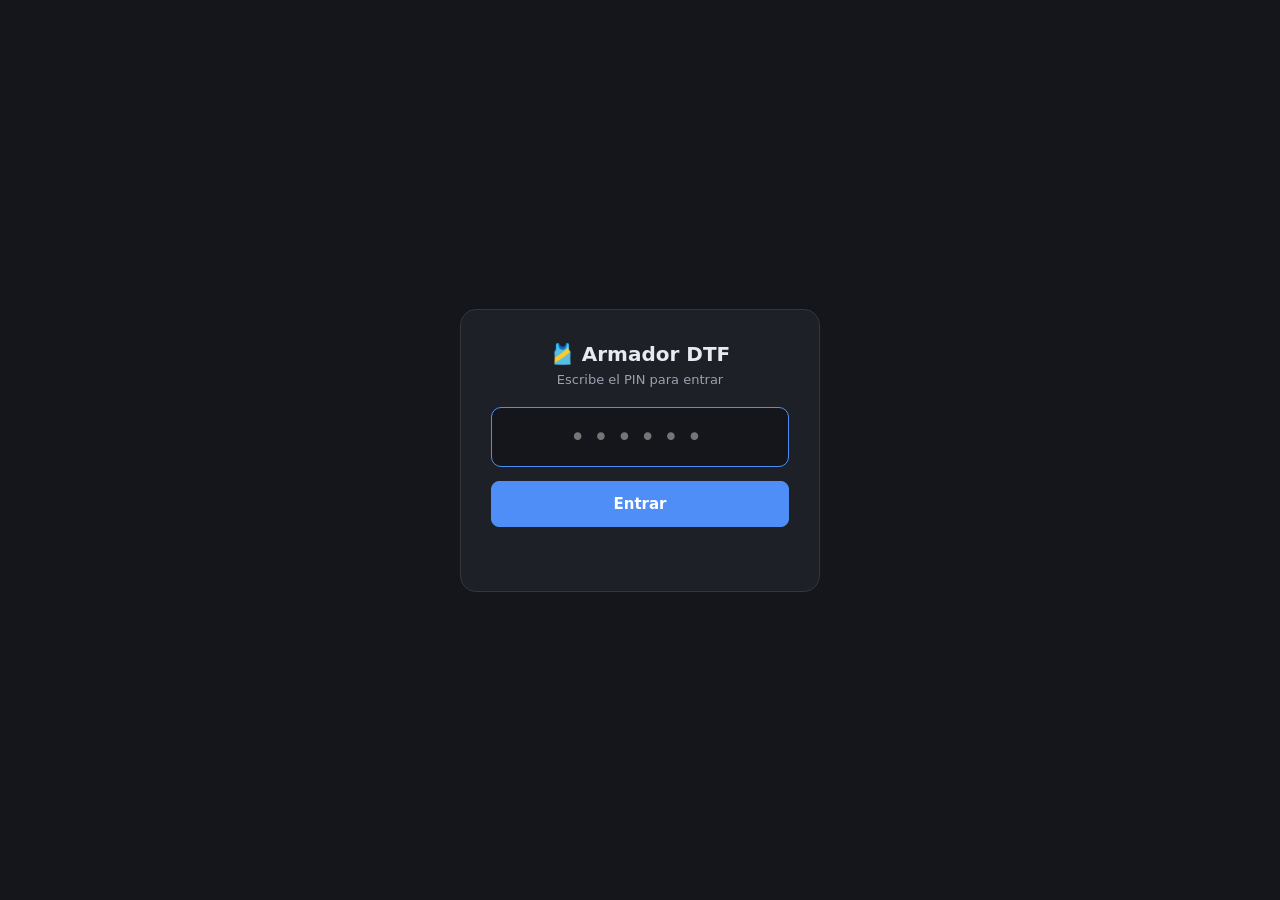
==== static/login.html @ 1b6f9c15 "Publicar en internet con tunel de Cloudflare, con autenticacion Antes de exponer el programa fuera d" ====
<!DOCTYPE html>
<html lang="es">
<head>
<meta charset="UTF-8">
<meta name="viewport" content="width=device-width, initial-scale=1.0, viewport-fit=cover">
<meta name="theme-color" content="#14161b">
<title>Armador DTF</title>
<link rel="stylesheet" href="style.css">
<style>
  body { align-items: center; justify-content: center; overflow: auto; }
  .card {
    background: var(--panel);
    border: 1px solid var(--border);
    border-radius: 16px;
    padding: 32px 30px;
    width: min(360px, 90vw);
    text-align: center;
  }
  .card h1 { font-size: 20px; margin-bottom: 6px; }
  .card p { color: var(--muted); font-size: 13px; margin-bottom: 20px; }
  #pin {
    width: 100%;
    background: var(--bg);
    color: var(--text);
    border: 1px solid var(--border);
    border-radius: 10px;
    padding: 14px;
    font-size: 26px;
    text-align: center;
    letter-spacing: 8px;
    font-family: inherit;
    margin-bottom: 14px;
  }
  #pin:focus { outline: none; border-color: var(--accent); }
  #entrar { width: 100%; padding: 13px; font-size: 15px; }
  #err { color: #ff8a8a; font-size: 13px; min-height: 20px; margin-top: 12px; }
</style>
</head>
<body>
  <div class="card">
    <h1>🎽 Armador DTF</h1>
    <p>Escribe el PIN para entrar</p>
    <input id="pin" type="text" inputmode="numeric" autocomplete="one-time-code"
           maxlength="6" placeholder="••••••" autofocus>
    <button id="entrar" class="primary">Entrar</button>
    <div id="err"></div>
  </div>
<script>
  const pin = document.getElementById("pin");
  const btn = document.getElementById("entrar");
  const err = document.getElementById("err");

  async function entrar() {
    const v = pin.value.trim();
    if (!v) { pin.focus(); return; }
    btn.disabled = true;
    err.textContent = "";
    try {
      const r = await fetch("/api/login", {
        method: "POST", headers: { "Content-Type": "application/json" },
        body: JSON.stringify({ pin: v }),
      });
      const d = await r.json();
      if (d.ok) { location.href = "/"; return; }
      err.textContent = d.error || "No se pudo entrar";
      pin.value = ""; pin.focus();
    } catch (e) {
      err.textContent = "Sin conexión con el programa";
    } finally {
      btn.disabled = false;
    }
  }
  btn.onclick = entrar;
  pin.addEventListener("keydown", e => { if (e.key === "Enter") entrar(); });
  pin.addEventListener("input", () => { if (pin.value.length === 6) entrar(); });
</script>
</body>
</html>
---- static/style.css ----
* { box-sizing: border-box; margin: 0; padding: 0; }

:root {
  --bg: #14161b;
  --panel: #1d2027;
  --panel2: #23262f;
  --border: #32363f;
  --text: #e8eaf0;
  --muted: #9aa0ad;
  --accent: #4f8ef7;
  --accent2: #34c47c;
  --warn: #e0a33c;
  --sidebar-w: 400px;
}

html, body { height: 100%; }
body {
  font-family: "Segoe UI", -apple-system, BlinkMacSystemFont, system-ui, sans-serif;
  background: var(--bg);
  color: var(--text);
  display: flex;
  flex-direction: column;
  overflow: hidden;
  -webkit-text-size-adjust: 100%;
  padding: env(safe-area-inset-top) env(safe-area-inset-right) env(safe-area-inset-bottom) env(safe-area-inset-left);
}

header {
  display: flex;
  align-items: center;
  justify-content: space-between;
  gap: 8px;
  padding: 10px 16px;
  background: var(--panel);
  border-bottom: 1px solid var(--border);
  flex-shrink: 0;
}
.brand { font-size: 17px; white-space: nowrap; }
.actions { display: flex; gap: 8px; flex-shrink: 0; }

button {
  border: 1px solid var(--border);
  border-radius: 8px;
  padding: 8px 16px;
  font-size: 13px;
  cursor: pointer;
  background: var(--panel2);
  color: var(--text);
  font-family: inherit;
  -webkit-tap-highlight-color: transparent;
  touch-action: manipulation;
}
button.primary { background: var(--accent); border-color: var(--accent); color: #fff; font-weight: 600; }
button.primary:hover { filter: brightness(1.1); }
button.secondary:hover { background: #2b2f39; }
button:disabled { opacity: .5; cursor: default; }
button.icon { padding: 8px 11px; font-size: 15px; }
button.toggle.active {
  background: rgba(235, 45, 45, .18);
  border-color: #eb2d2d;
  color: #ff8a8a;
}

.only-mobile { display: none !important; }
.hidden { display: none !important; }

#tabbar {
  flex-shrink: 0;
  background: var(--panel);
  border-bottom: 1px solid var(--border);
}
#tabbar button {
  flex: 1;
  border: none;
  border-radius: 0;
  background: none;
  padding: 12px 0;
  color: var(--muted);
  font-size: 14px;
  border-bottom: 2px solid transparent;
}
#tabbar button.active { color: var(--text); border-bottom-color: var(--accent); }

.layout { flex: 1; display: flex; min-height: 0; }

#sidebar {
  width: var(--sidebar-w);
  background: var(--panel);
  border-right: 1px solid var(--border);
  display: flex;
  flex-direction: column;
  min-height: 0;
  flex-shrink: 0;
}

#dropzone {
  margin: 12px;
  padding: 14px 12px;
  border: 2px dashed var(--border);
  border-radius: 10px;
  text-align: center;
  color: var(--muted);
  transition: border-color .15s, background .15s;
  flex-shrink: 0;
}
#dropzone.drag { border-color: var(--accent); background: rgba(79,142,247,.08); }
#dropzone p { margin-bottom: 6px; color: var(--text); }
#dropzone .hint { font-size: 12px; color: var(--muted); margin-bottom: 10px; }

/* ---------- tabla de diseños (hoja tipo iCore) ---------- */
#tableWrap { flex: 1; overflow-y: auto; padding: 0 12px 12px; display: flex; flex-direction: column; -webkit-overflow-scrolling: touch; }
#designTable { width: 100%; border-collapse: collapse; font-size: 12px; }
#designTable th {
  text-align: left;
  color: var(--muted);
  font-weight: 600;
  font-size: 11px;
  padding: 4px;
  border-bottom: 1px solid var(--border);
  position: sticky;
  top: 0;
  background: var(--panel);
  z-index: 1;
}
#designTable td { padding: 4px; border-bottom: 1px solid var(--border); vertical-align: middle; }
#designTable tr:hover td { background: rgba(255,255,255,.025); }
#designTable img.mini {
  width: 34px; height: 34px;
  object-fit: contain;
  background: conic-gradient(#3a3f4a 25%, #2c303a 0 50%, #3a3f4a 0 75%, #2c303a 0) 0 0/10px 10px;
  border-radius: 5px;
  display: block;
}
#designTable .fname { max-width: 120px; white-space: nowrap; overflow: hidden; text-overflow: ellipsis; }
#designTable input {
  width: 54px;
  background: var(--bg);
  color: var(--text);
  border: 1px solid var(--border);
  border-radius: 5px;
  padding: 5px;
  font-size: 12px;
  font-family: inherit;
}
#designTable input.qty { width: 44px; }
#designTable .rowbtn {
  background: none; border: none;
  color: var(--muted);
  font-size: 15px;
  padding: 4px 5px;
  cursor: pointer;
}
#designTable .rowbtn:hover { color: var(--text); }
#designTable .rowbtn.del:hover { color: #f66; }

#tableTotals {
  margin-top: auto;
  padding: 10px 4px 0;
  font-size: 12px;
  color: var(--muted);
  border-top: 1px solid var(--border);
  display: flex;
  justify-content: space-between;
  flex-wrap: wrap;
  gap: 4px;
}
#tableTotals strong { color: var(--text); }

main { flex: 1; display: flex; flex-direction: column; min-width: 0; }

#settings {
  display: flex;
  flex-wrap: wrap;
  gap: 8px 16px;
  padding: 10px 16px;
  background: var(--panel);
  border-bottom: 1px solid var(--border);
  font-size: 12px;
  color: var(--muted);
  align-items: center;
  flex-shrink: 0;
}
#settings input[type=number], #settings select {
  background: var(--bg); color: var(--text);
  border: 1px solid var(--border);
  border-radius: 5px; padding: 5px 6px; font-size: 12px;
  font-family: inherit;
}
#settings input[type=number] { width: 60px; }
#settings input[type=checkbox] { width: 16px; height: 16px; accent-color: var(--accent); }
#settings label { display: flex; align-items: center; gap: 5px; }
#settings button { padding: 6px 11px; font-size: 12px; }
#settings .cmyk-only { display: contents; }
#settings.rgb-mode .cmyk-only { display: none; }

.warn {
  padding: 7px 16px;
  font-size: 12px;
  background: rgba(224, 163, 60, .12);
  color: var(--warn);
  border-bottom: 1px solid var(--border);
}

#statusbar {
  display: flex;
  justify-content: space-between;
  gap: 10px;
  padding: 8px 16px;
  font-size: 13px;
  color: var(--muted);
  flex-shrink: 0;
}
#statLen { color: var(--accent2); font-weight: 600; white-space: nowrap; }

#previewWrap {
  flex: 1;
  overflow: auto;
  padding: 12px 24px 24px;
  display: flex;
  justify-content: center;
  -webkit-overflow-scrolling: touch;
}
.preview-hint { padding: 4px 16px 10px; font-size: 11px; color: var(--muted); text-align: center; flex-shrink: 0; }

#sheet {
  position: relative;
  background: conic-gradient(#f2f2f2 25%, #e4e4e4 0 50%, #f2f2f2 0 75%, #e4e4e4 0) 0 0/16px 16px;
  border: 1px solid #555;
  box-shadow: 0 4px 24px rgba(0,0,0,.5);
  flex-shrink: 0;
  align-self: flex-start;
}
.item {
  position: absolute;
  outline: 1px dashed rgba(60,120,255,.55);
  cursor: grab;
  touch-action: none;          /* el arrastre no hace scroll en táctil */
  -webkit-tap-highlight-color: transparent;
}
.item img { width: 100%; height: 100%; display: block; pointer-events: none; user-select: none; -webkit-user-drag: none; }
.item.locked { outline: 1.5px solid rgba(255,170,40,.9); }
.item.selected { outline: 2px solid var(--accent); z-index: 5; }
.item.dragging { opacity: .75; z-index: 20; cursor: grabbing; outline: 2px solid var(--accent); }
.item.invalid { outline: 2px solid #f55; }
.item .pin {
  position: absolute;
  top: -1px; right: -1px;
  font-size: 11px;
  line-height: 1;
  background: rgba(0,0,0,.55);
  border-radius: 0 0 0 6px;
  padding: 2px 3px;
  pointer-events: none;
}
.item .white-overlay { position: absolute; inset: 0; pointer-events: none; }

#pieceTools {
  position: fixed;
  z-index: 40;
  display: flex;
  gap: 4px;
  background: var(--panel);
  border: 1px solid var(--border);
  border-radius: 8px;
  padding: 3px;
  box-shadow: 0 4px 14px rgba(0,0,0,.5);
}
#pieceTools button { padding: 6px 12px; font-size: 16px; border: none; background: none; }
#pieceTools button:hover { background: var(--panel2); border-radius: 6px; }

#toast {
  position: fixed;
  bottom: 20px; left: 50%;
  transform: translateX(-50%);
  background: #333d;
  backdrop-filter: blur(6px);
  color: #fff;
  padding: 10px 20px;
  border-radius: 10px;
  font-size: 13px;
  opacity: 0;
  pointer-events: none;
  transition: opacity .25s;
  z-index: 60;
  max-width: 90vw;
  text-align: center;
}
#toast.show { opacity: 1; }

#modal {
  position: fixed; inset: 0;
  background: rgba(0,0,0,.55);
  display: flex; align-items: center; justify-content: center;
  z-index: 50;
  padding: 16px;
}
.modal-card {
  background: var(--panel);
  border: 1px solid var(--border);
  border-radius: 14px;
  padding: 22px 26px;
  width: min(520px, 100%);
  max-height: 85vh;
  overflow-y: auto;
}
.modal-card h3 { margin-bottom: 10px; }
#modalBody { font-size: 13px; color: var(--muted); line-height: 1.6; word-break: break-word; }
#modalBody .ok { color: var(--accent2); }
#modalBody a { color: var(--accent); }
#modalBody code {
  display: inline-block;
  background: var(--bg);
  padding: 4px 8px;
  border-radius: 6px;
  font-size: 15px;
  color: var(--text);
  margin: 4px 0;
  user-select: all;
}
.modal-actions { display: flex; justify-content: flex-end; gap: 8px; margin-top: 16px; }

.spinner {
  display: inline-block;
  width: 14px; height: 14px;
  border: 2px solid #fff5;
  border-top-color: #fff;
  border-radius: 50%;
  animation: spin .8s linear infinite;
  vertical-align: -2px;
  margin-right: 6px;
}
@keyframes spin { to { transform: rotate(360deg); } }

/* ==================== TABLET ==================== */
@media (max-width: 1100px) {
  :root { --sidebar-w: 330px; }
  .actions .lbl { display: none; }
}

/* ==================== CELULAR / iPAD VERTICAL ==================== */
@media (max-width: 900px) {
  .only-mobile { display: flex !important; }
  #tabbar { display: flex !important; }

  header { padding: 8px 12px; }
  .brand { font-size: 15px; }
  .actions { gap: 6px; }
  .actions button { padding: 9px 12px; }

  .layout { flex-direction: column; }
  #sidebar {
    width: 100%;
    border-right: none;
    border-bottom: 1px solid var(--border);
  }
  body.tab-designs main { display: none; }
  body.tab-sheet #sidebar { display: none; }

  /* los ajustes se muestran bajo demanda con el botón ⚙ */
  #settings { display: none; }
  body.show-settings #settings { display: flex; }

  /* 16px evita que iOS haga zoom al enfocar un campo */
  #designTable input, #settings input[type=number], #settings select { font-size: 16px; }
  #designTable input { width: 62px; padding: 8px 6px; }
  #designTable input.qty { width: 54px; }
  #designTable td { padding: 6px 3px; }
  #designTable .fname { max-width: 34vw; font-size: 13px; }
  #designTable .rowbtn { font-size: 19px; padding: 7px 6px; }
  #designTable img.mini { width: 40px; height: 40px; }

  #settings { gap: 10px 14px; }
  #settings label { font-size: 13px; }

  #previewWrap { padding: 10px 12px 20px; }
  #pieceTools button { padding: 9px 16px; font-size: 18px; }
  .preview-hint { font-size: 10px; }
}

@media (max-width: 480px) {
  .brand strong { display: none; }
  #dropzone { margin: 8px; padding: 12px 10px; }
  #dropzone .hint { display: none; }
}
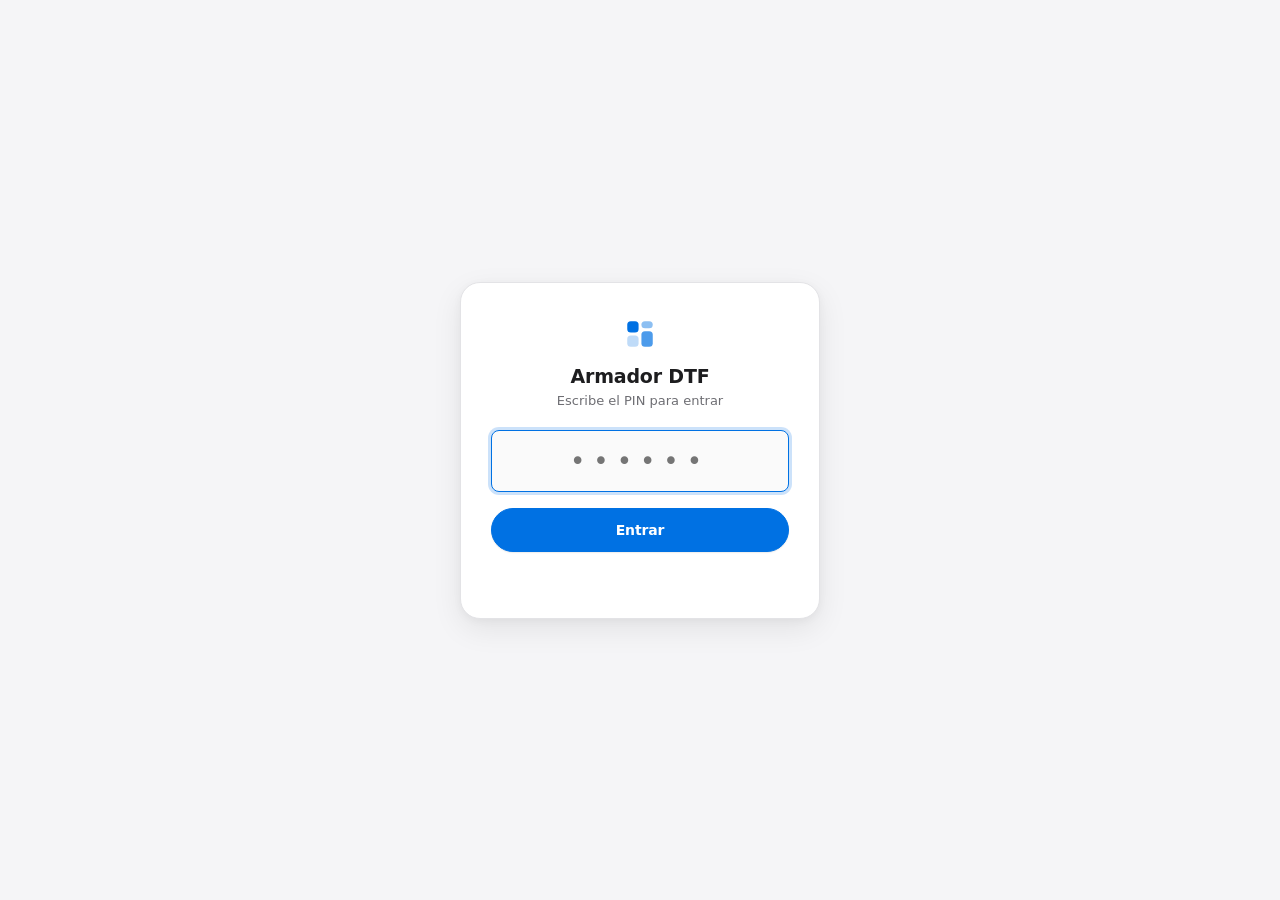
==== commit 38066a90: "Version 1.0.0: pruebas automaticas, documentacion y correcciones de la auditoria - Exportacion CMYK " ====
--- a/static/login.html
+++ b/static/login.html
@@ -3,7 +3,7 @@
 <head>
 <meta charset="UTF-8">
 <meta name="viewport" content="width=device-width, initial-scale=1.0, viewport-fit=cover">
-<meta name="theme-color" content="#14161b">
+<meta name="theme-color" content="#f5f5f7">
 <title>Armador DTF</title>
 <link rel="stylesheet" href="style.css">
 <style>
@@ -11,34 +11,39 @@
   .card {
     background: var(--panel);
     border: 1px solid var(--border);
-    border-radius: 16px;
-    padding: 32px 30px;
+    border-radius: var(--radius-lg);
+    box-shadow: var(--shadow-2);
+    padding: 34px 30px;
     width: min(360px, 90vw);
     text-align: center;
   }
-  .card h1 { font-size: 20px; margin-bottom: 6px; }
-  .card p { color: var(--muted); font-size: 13px; margin-bottom: 20px; }
+  .card .mark { display: block; color: var(--accent); width: 34px; height: 34px; margin: 0 auto 14px; }
+  .card .mark svg { width: 100%; height: 100%; }
+  .card h1 { font-size: 19px; font-weight: 600; letter-spacing: -.01em; margin-bottom: 6px; }
+  .card p { color: var(--muted); font-size: 13px; margin-bottom: 22px; }
   #pin {
     width: 100%;
-    background: var(--bg);
+    background: var(--panel2);
     color: var(--text);
     border: 1px solid var(--border);
-    border-radius: 10px;
-    padding: 14px;
+    border-radius: var(--radius-sm);
+    padding: 15px;
     font-size: 26px;
     text-align: center;
     letter-spacing: 8px;
     font-family: inherit;
-    margin-bottom: 14px;
+    margin-bottom: 16px;
   }
-  #pin:focus { outline: none; border-color: var(--accent); }
-  #entrar { width: 100%; padding: 13px; font-size: 15px; }
-  #err { color: #ff8a8a; font-size: 13px; min-height: 20px; margin-top: 12px; }
+  #entrar { width: 100%; padding: 13px; font-size: 14px; justify-content: center; }
+  #err { color: var(--danger); font-size: 12.5px; min-height: 20px; margin-top: 12px; }
 </style>
 </head>
 <body>
   <div class="card">
-    <h1>🎽 Armador DTF</h1>
+    <span class="mark" aria-hidden="true">
+      <svg viewBox="0 0 24 24" fill="none"><rect x="3" y="3" width="8" height="8" rx="2.5" fill="currentColor"/><rect x="13" y="3" width="8" height="5" rx="2.5" fill="currentColor" opacity=".45"/><rect x="13" y="10" width="8" height="11" rx="2.5" fill="currentColor" opacity=".7"/><rect x="3" y="13" width="8" height="8" rx="2.5" fill="currentColor" opacity=".25"/></svg>
+    </span>
+    <h1>Armador DTF</h1>
     <p>Escribe el PIN para entrar</p>
     <input id="pin" type="text" inputmode="numeric" autocomplete="one-time-code"
            maxlength="6" placeholder="••••••" autofocus>
--- a/static/style.css
+++ b/static/style.css
@@ -1,73 +1,109 @@
+/* Armador DTF — interfaz, rediseño minimalista tipo Apple */
+
 * { box-sizing: border-box; margin: 0; padding: 0; }
 
 :root {
-  --bg: #14161b;
-  --panel: #1d2027;
-  --panel2: #23262f;
-  --border: #32363f;
-  --text: #e8eaf0;
-  --muted: #9aa0ad;
-  --accent: #4f8ef7;
-  --accent2: #34c47c;
-  --warn: #e0a33c;
+  --bg: #f5f5f7;
+  --panel: #ffffff;
+  --panel2: #fafafa;
+  --border: #e3e3e6;
+  --border-strong: #d2d2d7;
+  --text: #1d1d1f;
+  --muted: #6e6e73;
+  --faint: #a1a1a6;
+  --accent: #0071e3;
+  --accent-hover: #0077ed;
+  --accent2: #1fae59;
+  --warn: #b26b00;
+  --warn-bg: rgba(255, 149, 0, .12);
+  --danger: #ff3b30;
   --sidebar-w: 400px;
+
+  --radius-sm: 8px;
+  --radius-md: 14px;
+  --radius-lg: 20px;
+  --shadow-1: 0 1px 2px rgba(0,0,0,.05), 0 1px 1px rgba(0,0,0,.03);
+  --shadow-2: 0 10px 30px rgba(0,0,0,.08), 0 2px 8px rgba(0,0,0,.04);
+  --shadow-3: 0 24px 60px rgba(0,0,0,.18), 0 4px 16px rgba(0,0,0,.08);
+  --ease: cubic-bezier(.4, 0, .2, 1);
 }
 
 html, body { height: 100%; }
 body {
-  font-family: "Segoe UI", -apple-system, BlinkMacSystemFont, system-ui, sans-serif;
+  font-family: -apple-system, BlinkMacSystemFont, "SF Pro Display", "SF Pro Text",
+               "Segoe UI", system-ui, sans-serif;
   background: var(--bg);
   color: var(--text);
   display: flex;
   flex-direction: column;
   overflow: hidden;
   -webkit-text-size-adjust: 100%;
+  -webkit-font-smoothing: antialiased;
   padding: env(safe-area-inset-top) env(safe-area-inset-right) env(safe-area-inset-bottom) env(safe-area-inset-left);
 }
 
+/* ---------- header ---------- */
 header {
   display: flex;
   align-items: center;
   justify-content: space-between;
   gap: 8px;
-  padding: 10px 16px;
+  padding: 12px 20px;
+  background: color-mix(in srgb, var(--bg) 72%, transparent);
+  backdrop-filter: saturate(180%) blur(20px);
+  -webkit-backdrop-filter: saturate(180%) blur(20px);
+  border-bottom: 1px solid var(--border);
+  flex-shrink: 0;
+  z-index: 5;
+}
+.brand { display: flex; align-items: center; gap: 9px; font-size: 15px; white-space: nowrap; font-weight: 600; letter-spacing: -.01em; }
+.brand-mark { width: 24px; height: 24px; color: var(--accent); display: inline-flex; flex-shrink: 0; }
+.brand-mark svg { width: 100%; height: 100%; }
+.actions { display: flex; gap: 7px; flex-shrink: 0; align-items: center; }
+
+/* ---------- buttons ---------- */
+button {
+  border: 1px solid var(--border-strong);
+  border-radius: 980px;
+  padding: 8px 15px;
+  font-size: 13px;
+  font-weight: 600;
+  letter-spacing: -.01em;
+  cursor: pointer;
+  background: var(--panel);
+  color: var(--text);
+  font-family: inherit;
+  display: inline-flex;
+  align-items: center;
+  gap: 6px;
+  -webkit-tap-highlight-color: transparent;
+  touch-action: manipulation;
+  transition: transform .12s var(--ease), background .15s var(--ease), box-shadow .15s var(--ease), opacity .15s var(--ease);
+}
+button svg { width: 15px; height: 15px; flex-shrink: 0; }
+button:active { transform: scale(.96); }
+button.primary { background: var(--accent); border-color: var(--accent); color: #fff; box-shadow: var(--shadow-1); }
+button.primary:hover { background: var(--accent-hover); }
+button.secondary { box-shadow: var(--shadow-1); }
+button.secondary:hover { background: var(--panel2); }
+button:disabled { opacity: .45; cursor: default; transform: none; }
+button.icon { padding: 8px 10px; border-color: transparent; box-shadow: none; background: transparent; }
+button.icon:hover { background: color-mix(in srgb, var(--text) 6%, transparent); }
+button.toggle.active {
+  background: var(--accent);
+  border-color: var(--accent);
+  color: #fff;
+}
+
+.only-mobile { display: none !important; }
+.hidden { display: none !important; }
+
+/* ---------- tabbar (mobile) ---------- */
+#tabbar {
+  flex-shrink: 0;
   background: var(--panel);
   border-bottom: 1px solid var(--border);
-  flex-shrink: 0;
-}
-.brand { font-size: 17px; white-space: nowrap; }
-.actions { display: flex; gap: 8px; flex-shrink: 0; }
-
-button {
-  border: 1px solid var(--border);
-  border-radius: 8px;
-  padding: 8px 16px;
-  font-size: 13px;
-  cursor: pointer;
-  background: var(--panel2);
-  color: var(--text);
-  font-family: inherit;
-  -webkit-tap-highlight-color: transparent;
-  touch-action: manipulation;
-}
-button.primary { background: var(--accent); border-color: var(--accent); color: #fff; font-weight: 600; }
-button.primary:hover { filter: brightness(1.1); }
-button.secondary:hover { background: #2b2f39; }
-button:disabled { opacity: .5; cursor: default; }
-button.icon { padding: 8px 11px; font-size: 15px; }
-button.toggle.active {
-  background: rgba(235, 45, 45, .18);
-  border-color: #eb2d2d;
-  color: #ff8a8a;
-}
-
-.only-mobile { display: none !important; }
-.hidden { display: none !important; }
-
-#tabbar {
-  flex-shrink: 0;
-  background: var(--panel);
-  border-bottom: 1px solid var(--border);
+  display: flex;
 }
 #tabbar button {
   flex: 1;
@@ -76,16 +112,19 @@
   background: none;
   padding: 12px 0;
   color: var(--muted);
-  font-size: 14px;
+  font-size: 13px;
+  font-weight: 600;
   border-bottom: 2px solid transparent;
-}
-#tabbar button.active { color: var(--text); border-bottom-color: var(--accent); }
+  box-shadow: none;
+  justify-content: center;
+}
+#tabbar button.active { color: var(--accent); border-bottom-color: var(--accent); }
 
 .layout { flex: 1; display: flex; min-height: 0; }
 
 #sidebar {
   width: var(--sidebar-w);
-  background: var(--panel);
+  background: var(--bg);
   border-right: 1px solid var(--border);
   display: flex;
   flex-direction: column;
@@ -93,69 +132,83 @@
   flex-shrink: 0;
 }
 
+/* ---------- dropzone ---------- */
 #dropzone {
-  margin: 12px;
-  padding: 14px 12px;
-  border: 2px dashed var(--border);
-  border-radius: 10px;
+  margin: 14px;
+  padding: 18px 14px;
+  background: var(--panel);
+  border: 1px solid var(--border);
+  border-radius: var(--radius-md);
   text-align: center;
   color: var(--muted);
-  transition: border-color .15s, background .15s;
-  flex-shrink: 0;
-}
-#dropzone.drag { border-color: var(--accent); background: rgba(79,142,247,.08); }
-#dropzone p { margin-bottom: 6px; color: var(--text); }
-#dropzone .hint { font-size: 12px; color: var(--muted); margin-bottom: 10px; }
-
-/* ---------- tabla de diseños (hoja tipo iCore) ---------- */
-#tableWrap { flex: 1; overflow-y: auto; padding: 0 12px 12px; display: flex; flex-direction: column; -webkit-overflow-scrolling: touch; }
-#designTable { width: 100%; border-collapse: collapse; font-size: 12px; }
+  box-shadow: var(--shadow-1);
+  transition: border-color .2s var(--ease), box-shadow .2s var(--ease);
+  flex-shrink: 0;
+}
+#dropzone.drag { border-color: var(--accent); box-shadow: 0 0 0 4px color-mix(in srgb, var(--accent) 16%, transparent); }
+#dropzone p { margin-bottom: 5px; color: var(--text); font-weight: 600; font-size: 13px; }
+#dropzone .hint { font-weight: 400; font-size: 11.5px; color: var(--faint); margin-bottom: 10px; }
+
+/* ---------- tabla de diseños ---------- */
+#tableWrap { flex: 1; overflow-y: auto; padding: 0 14px 14px; display: flex; flex-direction: column; -webkit-overflow-scrolling: touch; }
+#designTable { width: 100%; border-collapse: separate; border-spacing: 0; font-size: 12px; background: var(--panel); border: 1px solid var(--border); border-radius: var(--radius-md); overflow: hidden; box-shadow: var(--shadow-1); }
 #designTable th {
   text-align: left;
   color: var(--muted);
   font-weight: 600;
-  font-size: 11px;
-  padding: 4px;
+  font-size: 10.5px;
+  text-transform: uppercase;
+  letter-spacing: .03em;
+  padding: 9px 6px;
   border-bottom: 1px solid var(--border);
   position: sticky;
   top: 0;
   background: var(--panel);
   z-index: 1;
 }
-#designTable td { padding: 4px; border-bottom: 1px solid var(--border); vertical-align: middle; }
-#designTable tr:hover td { background: rgba(255,255,255,.025); }
+#designTable td { padding: 6px; border-bottom: 1px solid var(--border); vertical-align: middle; }
+#designTable tr:last-child td { border-bottom: none; }
+#designTable tr:hover td { background: var(--panel2); }
 #designTable img.mini {
   width: 34px; height: 34px;
   object-fit: contain;
-  background: conic-gradient(#3a3f4a 25%, #2c303a 0 50%, #3a3f4a 0 75%, #2c303a 0) 0 0/10px 10px;
-  border-radius: 5px;
+  background: conic-gradient(color-mix(in srgb, var(--text) 6%, transparent) 25%, transparent 0 50%, color-mix(in srgb, var(--text) 6%, transparent) 0 75%, transparent 0) 0 0/10px 10px;
+  border-radius: 7px;
   display: block;
 }
-#designTable .fname { max-width: 120px; white-space: nowrap; overflow: hidden; text-overflow: ellipsis; }
+#designTable .fname { max-width: 120px; white-space: nowrap; overflow: hidden; text-overflow: ellipsis; font-weight: 500; }
 #designTable input {
   width: 54px;
   background: var(--bg);
   color: var(--text);
   border: 1px solid var(--border);
-  border-radius: 5px;
-  padding: 5px;
+  border-radius: 7px;
+  padding: 5px 6px;
   font-size: 12px;
   font-family: inherit;
-}
-#designTable input.qty { width: 44px; }
+  transition: border-color .15s var(--ease), box-shadow .15s var(--ease);
+}
+#designTable input:focus, #settings input:focus, #settings select:focus, #pin:focus {
+  outline: none;
+  border-color: var(--accent);
+  box-shadow: 0 0 0 3px color-mix(in srgb, var(--accent) 20%, transparent);
+}
+#designTable input.qty { width: 40px; }
 #designTable .rowbtn {
   background: none; border: none;
-  color: var(--muted);
-  font-size: 15px;
+  color: var(--faint);
+  font-size: 14px;
   padding: 4px 5px;
   cursor: pointer;
-}
-#designTable .rowbtn:hover { color: var(--text); }
-#designTable .rowbtn.del:hover { color: #f66; }
+  border-radius: 6px;
+  box-shadow: none;
+}
+#designTable .rowbtn:hover { color: var(--text); background: var(--panel2); }
+#designTable .rowbtn.del:hover { color: var(--danger); background: color-mix(in srgb, var(--danger) 10%, transparent); }
 
 #tableTotals {
   margin-top: auto;
-  padding: 10px 4px 0;
+  padding: 12px 4px 0;
   font-size: 12px;
   color: var(--muted);
   border-top: 1px solid var(--border);
@@ -166,14 +219,14 @@
 }
 #tableTotals strong { color: var(--text); }
 
-main { flex: 1; display: flex; flex-direction: column; min-width: 0; }
+main { flex: 1; display: flex; flex-direction: column; min-width: 0; background: var(--bg); }
 
 #settings {
   display: flex;
   flex-wrap: wrap;
-  gap: 8px 16px;
-  padding: 10px 16px;
-  background: var(--panel);
+  gap: 8px 18px;
+  padding: 12px 20px;
+  background: var(--bg);
   border-bottom: 1px solid var(--border);
   font-size: 12px;
   color: var(--muted);
@@ -181,32 +234,58 @@
   flex-shrink: 0;
 }
 #settings input[type=number], #settings select {
-  background: var(--bg); color: var(--text);
+  background: var(--panel); color: var(--text);
   border: 1px solid var(--border);
-  border-radius: 5px; padding: 5px 6px; font-size: 12px;
+  border-radius: 8px; padding: 6px 8px; font-size: 12px;
   font-family: inherit;
 }
-#settings input[type=number] { width: 60px; }
-#settings input[type=checkbox] { width: 16px; height: 16px; accent-color: var(--accent); }
-#settings label { display: flex; align-items: center; gap: 5px; }
-#settings button { padding: 6px 11px; font-size: 12px; }
+#settings input[type=number] { width: 58px; }
+#settings label { display: flex; align-items: center; gap: 6px; font-weight: 500; }
+#settings button { padding: 6px 12px; font-size: 12px; box-shadow: none; border-color: var(--border); }
 #settings .cmyk-only { display: contents; }
-#settings.rgb-mode .cmyk-only { display: none; }
+#settings #whiteControls { display: contents; }
+
+/* checkbox → interruptor estilo iOS */
+label.chk { position: relative; }
+label.chk input[type="checkbox"] {
+  appearance: none; -webkit-appearance: none;
+  width: 34px; height: 20px;
+  border-radius: 999px;
+  background: var(--border-strong);
+  border: none;
+  position: relative;
+  cursor: pointer;
+  transition: background .2s var(--ease);
+  flex-shrink: 0;
+}
+label.chk input[type="checkbox"]::before {
+  content: "";
+  position: absolute; top: 2px; left: 2px;
+  width: 16px; height: 16px;
+  background: #fff;
+  border-radius: 50%;
+  box-shadow: 0 1px 3px rgba(0,0,0,.3);
+  transition: transform .2s var(--ease);
+}
+label.chk input[type="checkbox"]:checked { background: var(--accent2); }
+label.chk input[type="checkbox"]:checked::before { transform: translateX(14px); }
 
 .warn {
-  padding: 7px 16px;
-  font-size: 12px;
-  background: rgba(224, 163, 60, .12);
+  padding: 10px 20px;
+  font-size: 12.5px;
+  background: var(--warn-bg);
   color: var(--warn);
   border-bottom: 1px solid var(--border);
-}
+  line-height: 1.5;
+}
+.warn button { margin-left: 4px; }
 
 #statusbar {
   display: flex;
   justify-content: space-between;
   gap: 10px;
-  padding: 8px 16px;
-  font-size: 13px;
+  padding: 9px 20px;
+  font-size: 12.5px;
   color: var(--muted);
   flex-shrink: 0;
 }
@@ -215,41 +294,42 @@
 #previewWrap {
   flex: 1;
   overflow: auto;
-  padding: 12px 24px 24px;
+  padding: 14px 28px 24px;
   display: flex;
   justify-content: center;
   -webkit-overflow-scrolling: touch;
 }
-.preview-hint { padding: 4px 16px 10px; font-size: 11px; color: var(--muted); text-align: center; flex-shrink: 0; }
+.preview-hint { padding: 4px 16px 12px; font-size: 11px; color: var(--faint); text-align: center; flex-shrink: 0; }
 
 #sheet {
   position: relative;
-  background: conic-gradient(#f2f2f2 25%, #e4e4e4 0 50%, #f2f2f2 0 75%, #e4e4e4 0) 0 0/16px 16px;
-  border: 1px solid #555;
-  box-shadow: 0 4px 24px rgba(0,0,0,.5);
+  background: conic-gradient(color-mix(in srgb, var(--text) 4%, var(--panel)) 25%, var(--panel) 0 50%, color-mix(in srgb, var(--text) 4%, var(--panel)) 0 75%, var(--panel) 0) 0 0/16px 16px;
+  border-radius: 4px;
+  box-shadow: var(--shadow-3);
   flex-shrink: 0;
   align-self: flex-start;
 }
 .item {
   position: absolute;
-  outline: 1px dashed rgba(60,120,255,.55);
+  outline: 1px dashed color-mix(in srgb, var(--accent) 55%, transparent);
   cursor: grab;
-  touch-action: none;          /* el arrastre no hace scroll en táctil */
+  touch-action: none;
   -webkit-tap-highlight-color: transparent;
+  border-radius: 2px;
 }
 .item img { width: 100%; height: 100%; display: block; pointer-events: none; user-select: none; -webkit-user-drag: none; }
-.item.locked { outline: 1.5px solid rgba(255,170,40,.9); }
+.item.locked { outline: 1.5px solid #ff9500; }
 .item.selected { outline: 2px solid var(--accent); z-index: 5; }
 .item.dragging { opacity: .75; z-index: 20; cursor: grabbing; outline: 2px solid var(--accent); }
-.item.invalid { outline: 2px solid #f55; }
+.item.invalid { outline: 2px solid var(--danger); }
 .item .pin {
   position: absolute;
   top: -1px; right: -1px;
-  font-size: 11px;
+  font-size: 10px;
   line-height: 1;
-  background: rgba(0,0,0,.55);
+  background: rgba(0,0,0,.6);
   border-radius: 0 0 0 6px;
-  padding: 2px 3px;
+  padding: 3px 4px;
   pointer-events: none;
 }
 .item .white-overlay { position: absolute; inset: 0; pointer-events: none; }
@@ -258,78 +338,90 @@
   position: fixed;
   z-index: 40;
   display: flex;
-  gap: 4px;
-  background: var(--panel);
+  gap: 3px;
+  background: color-mix(in srgb, var(--panel) 90%, transparent);
+  backdrop-filter: blur(14px);
+  -webkit-backdrop-filter: blur(14px);
   border: 1px solid var(--border);
-  border-radius: 8px;
-  padding: 3px;
-  box-shadow: 0 4px 14px rgba(0,0,0,.5);
-}
-#pieceTools button { padding: 6px 12px; font-size: 16px; border: none; background: none; }
-#pieceTools button:hover { background: var(--panel2); border-radius: 6px; }
+  border-radius: 12px;
+  padding: 4px;
+  box-shadow: var(--shadow-2);
+}
+#pieceTools button { padding: 7px 13px; font-size: 15px; border: none; background: none; box-shadow: none; border-radius: 8px; }
+#pieceTools button:hover { background: var(--panel2); }
 
 #toast {
   position: fixed;
-  bottom: 20px; left: 50%;
-  transform: translateX(-50%);
-  background: #333d;
-  backdrop-filter: blur(6px);
-  color: #fff;
-  padding: 10px 20px;
-  border-radius: 10px;
-  font-size: 13px;
+  bottom: 24px; left: 50%;
+  transform: translateX(-50%) translateY(8px);
+  background: color-mix(in srgb, var(--text) 90%, transparent);
+  backdrop-filter: blur(12px);
+  -webkit-backdrop-filter: blur(12px);
+  color: var(--bg);
+  padding: 11px 20px;
+  border-radius: 980px;
+  font-size: 12.5px;
+  font-weight: 500;
   opacity: 0;
   pointer-events: none;
-  transition: opacity .25s;
+  transition: opacity .25s var(--ease), transform .25s var(--ease);
   z-index: 60;
   max-width: 90vw;
   text-align: center;
-}
-#toast.show { opacity: 1; }
+  box-shadow: var(--shadow-2);
+}
+#toast.show { opacity: 1; transform: translateX(-50%) translateY(0); }
 
 #modal {
   position: fixed; inset: 0;
-  background: rgba(0,0,0,.55);
+  background: color-mix(in srgb, #000 32%, transparent);
+  backdrop-filter: blur(4px);
   display: flex; align-items: center; justify-content: center;
   z-index: 50;
   padding: 16px;
 }
 .modal-card {
   background: var(--panel);
-  border: 1px solid var(--border);
-  border-radius: 14px;
-  padding: 22px 26px;
+  border-radius: var(--radius-lg);
+  box-shadow: var(--shadow-3);
+  padding: 26px 28px;
   width: min(520px, 100%);
   max-height: 85vh;
   overflow-y: auto;
 }
-.modal-card h3 { margin-bottom: 10px; }
-#modalBody { font-size: 13px; color: var(--muted); line-height: 1.6; word-break: break-word; }
-#modalBody .ok { color: var(--accent2); }
-#modalBody a { color: var(--accent); }
+.modal-card h3 { margin-bottom: 12px; font-size: 17px; font-weight: 600; letter-spacing: -.01em; }
+#modalBody { font-size: 12.5px; color: var(--muted); line-height: 1.65; word-break: break-word; }
+#modalBody p { margin-bottom: 6px; }
+#modalBody .ok { color: var(--accent2); font-weight: 600; }
+#modalBody a { color: var(--accent); text-decoration: none; }
+#modalBody a:hover { text-decoration: underline; }
 #modalBody code {
   display: inline-block;
-  background: var(--bg);
-  padding: 4px 8px;
-  border-radius: 6px;
-  font-size: 15px;
+  background: var(--panel2);
+  border: 1px solid var(--border);
+  padding: 5px 9px;
+  border-radius: 7px;
+  font-size: 14px;
   color: var(--text);
   margin: 4px 0;
   user-select: all;
 }
-.modal-actions { display: flex; justify-content: flex-end; gap: 8px; margin-top: 16px; }
+.modal-actions { display: flex; justify-content: flex-end; gap: 10px; margin-top: 18px; }
 
 .spinner {
   display: inline-block;
-  width: 14px; height: 14px;
-  border: 2px solid #fff5;
+  width: 13px; height: 13px;
+  border: 2px solid rgba(255,255,255,.4);
   border-top-color: #fff;
   border-radius: 50%;
   animation: spin .8s linear infinite;
   vertical-align: -2px;
-  margin-right: 6px;
+  margin-right: 2px;
 }
 @keyframes spin { to { transform: rotate(360deg); } }
+
+/* login card */
+.card #pin { font-family: inherit; }
 
 /* ==================== TABLET ==================== */
 @media (max-width: 1100px) {
@@ -342,8 +434,8 @@
   .only-mobile { display: flex !important; }
   #tabbar { display: flex !important; }
 
-  header { padding: 8px 12px; }
-  .brand { font-size: 15px; }
+  header { padding: 10px 14px; }
+  .brand { font-size: 14px; }
   .actions { gap: 6px; }
   .actions button { padding: 9px 12px; }
 
@@ -356,29 +448,34 @@
   body.tab-designs main { display: none; }
   body.tab-sheet #sidebar { display: none; }
 
-  /* los ajustes se muestran bajo demanda con el botón ⚙ */
   #settings { display: none; }
   body.show-settings #settings { display: flex; }
 
-  /* 16px evita que iOS haga zoom al enfocar un campo */
   #designTable input, #settings input[type=number], #settings select { font-size: 16px; }
   #designTable input { width: 62px; padding: 8px 6px; }
   #designTable input.qty { width: 54px; }
-  #designTable td { padding: 6px 3px; }
+  #designTable td { padding: 7px 4px; }
   #designTable .fname { max-width: 34vw; font-size: 13px; }
-  #designTable .rowbtn { font-size: 19px; padding: 7px 6px; }
+  #designTable .rowbtn { font-size: 17px; padding: 7px 6px; }
   #designTable img.mini { width: 40px; height: 40px; }
 
   #settings { gap: 10px 14px; }
   #settings label { font-size: 13px; }
 
   #previewWrap { padding: 10px 12px 20px; }
-  #pieceTools button { padding: 9px 16px; font-size: 18px; }
+  #pieceTools button { padding: 9px 16px; font-size: 17px; }
   .preview-hint { font-size: 10px; }
 }
 
 @media (max-width: 480px) {
   .brand strong { display: none; }
-  #dropzone { margin: 8px; padding: 12px 10px; }
+  #dropzone { margin: 10px; padding: 14px 10px; }
   #dropzone .hint { display: none; }
 }
+
+.nota { opacity: .72; font-size: .92em; line-height: 1.5; }
+
+/* ---------- scrollbars ---------- */
+::-webkit-scrollbar { width: 10px; height: 10px; }
+::-webkit-scrollbar-thumb { background: color-mix(in srgb, var(--text) 16%, transparent); border-radius: 999px; border: 2px solid transparent; background-clip: content-box; }
+::-webkit-scrollbar-track { background: transparent; }
